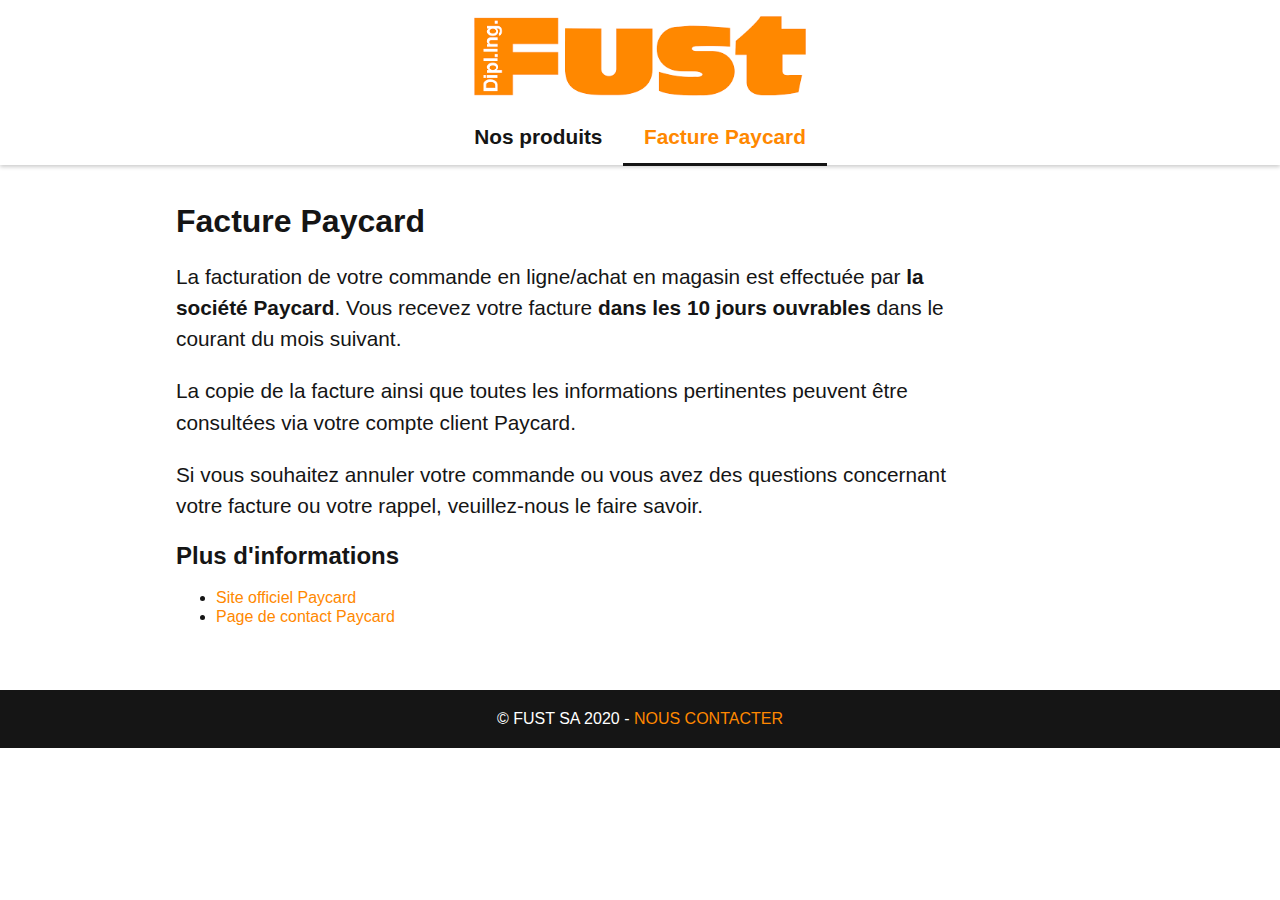
==== paycard.html @ da8ec77d "Initialize solution" ====
<!DOCTYPE html>
<html lang="fr"> <!-- Ne pas oublier de préciser la langue -->
<head>
    <!-- Encodage des caractères de la page -->
    <meta charset="UTF-8">
    <!-- viewport - Ajuste la taille de la page aux différents appareils : pc, mobiles, tablettes -->
    <meta name="viewport" content="width=device-width, initial-scale=1.0">
    <!-- Titre de la page. Visible dans l'onglet du navigateur -->
    <title>Paycard - Fust.ch</title>
    <!-- Auteur -->
    <meta name="author" content="Vanellope Von Schweetz">

    <!-- Styles -->
    <!-- Reset CSS redéfinit le style de toutes les balises  HTML -->
    <link rel="stylesheet" href="css/normalize.css">
    <!-- Feuille de style principale du site -->
    <link rel="stylesheet" href="css/main.css">
    <!-- Icône de base du site : FAVICON -->
    <link rel="icon" type="image/x-icon" href="favicon.ico" sizes="16x16">
</head>
<body>
<header>
    <img src="img/logo-fust.png"
         alt="Logo Distillerie de Porrentruy"
    >
    <nav>
        <ul>
            <li><a href="index.html">Nos produits</a></li>
            <li><a class="actif" href="paycard.html">Facture Paycard</a></li>
        </ul>
    </nav>
</header>
<main class="page-index">
    <h1>Facture Paycard</h1>

    <p>La facturation de votre commande en ligne/achat en magasin est
        effectuée par <strong>la société Paycard</strong>.
        Vous recevez votre facture <strong>dans les 10 jours ouvrables</strong>
        dans le courant du mois suivant.</p>

    <p>La copie de la facture ainsi que toutes les informations
        pertinentes peuvent être consultées via votre compte client
        Paycard.</p>

    <p>Si vous souhaitez annuler votre commande ou vous avez des
        questions concernant votre facture ou votre rappel, veuillez-nous
        le faire savoir.</p>

    <h2>Plus d'informations</h2>
    <ul>
        <li>
            <a href="https://www.paycard.ch/fr/">
                Site officiel Paycard
            </a>
        </li>
        <li>
            <a href="https://www.paycard.ch/fr/contact/">
                Page de contact Paycard
            </a>
        </li>
    </ul>
</main>
<footer>
    © Fust SA 2020 - <a href="mailto:contact@fust.ch">Nous contacter</a>
</footer>
</body>
</html>
---- css/main.css ----
@import "normalize.css";

/********** STYLE GENERAL *********/
* {
    box-sizing: border-box;
}

html,
body {
    font-family: "Segoe UI", Arial, sans-serif;
    font-weight: 400;
    font-size: 1em;
    background: #fff;
    color: #151515
}

h1, h2, h3, h4, h5, h6 {
    font-weight: 800;
}

img {
    max-width: 100%;
    height: auto;
}

a {
    text-decoration: none;
    color: #ff8800;
}

a:hover {
    color: #666666;
}

p {
    line-height: 1.5;
    font-size: 1.3rem;
    max-width: 800px;
}

/********** STYLE HEADER *********/
header {
    padding: 1rem;
    text-align: center;
    box-shadow: 0 2px 4px 0 rgba(0,0,0,.2);
}

header img {
    max-height: 80px;
}
/********** STYLE NAVIGATION *********/

header nav ul {
    padding: 0;
    margin: 1.5rem 0 1px;
    list-style-type: none;
    display: flex;
    justify-content: center;
}

header nav a {
    font-weight: bold;
    font-size: 1.3rem;
    padding: .75em 1em;
    color: #151515;
}

header nav a.actif {
    color: #ff8800;
    border-bottom: 3px solid #151515;
}

header nav a:hover {
    border-bottom: 3px solid #151515;
    background-color: #eeeeee;
}

/********** STYLE CONTENU PRINCIPAL *********/
main {
    padding: 1rem;
    max-width: 960px;
    margin: 0 auto;
}

/********** PAGE NOS PRODUITS *********/
.produits {
    list-style-type: none;
    padding: 0;
    display: flex;
    flex-wrap: wrap;
    justify-content: center;
}

.produits li {
    flex-basis: 50%;
    padding: 2% 1rem;
    transition: all 0.2s ease-in-out;
}

.produits li:hover {
    transform: scale(1.03);
}

.produits figure {
    text-align: center;
    margin: 0;
    padding: 1.5rem .75rem;
    border: 2px solid #151515;
}

.produits figcaption {
    font-size: 1.2rem;
    line-height: 2;
}

.produits figcaption h2 {
    color: #ff8800;
    text-align: center;
    margin: .5em 0 0;
    line-height: 1.1;
}

footer {
    color: #ffffff;
    background-color: #151515;
    margin-top: 2rem;
    padding: 20px 40px;
    text-align: center;
    text-transform: uppercase;
}
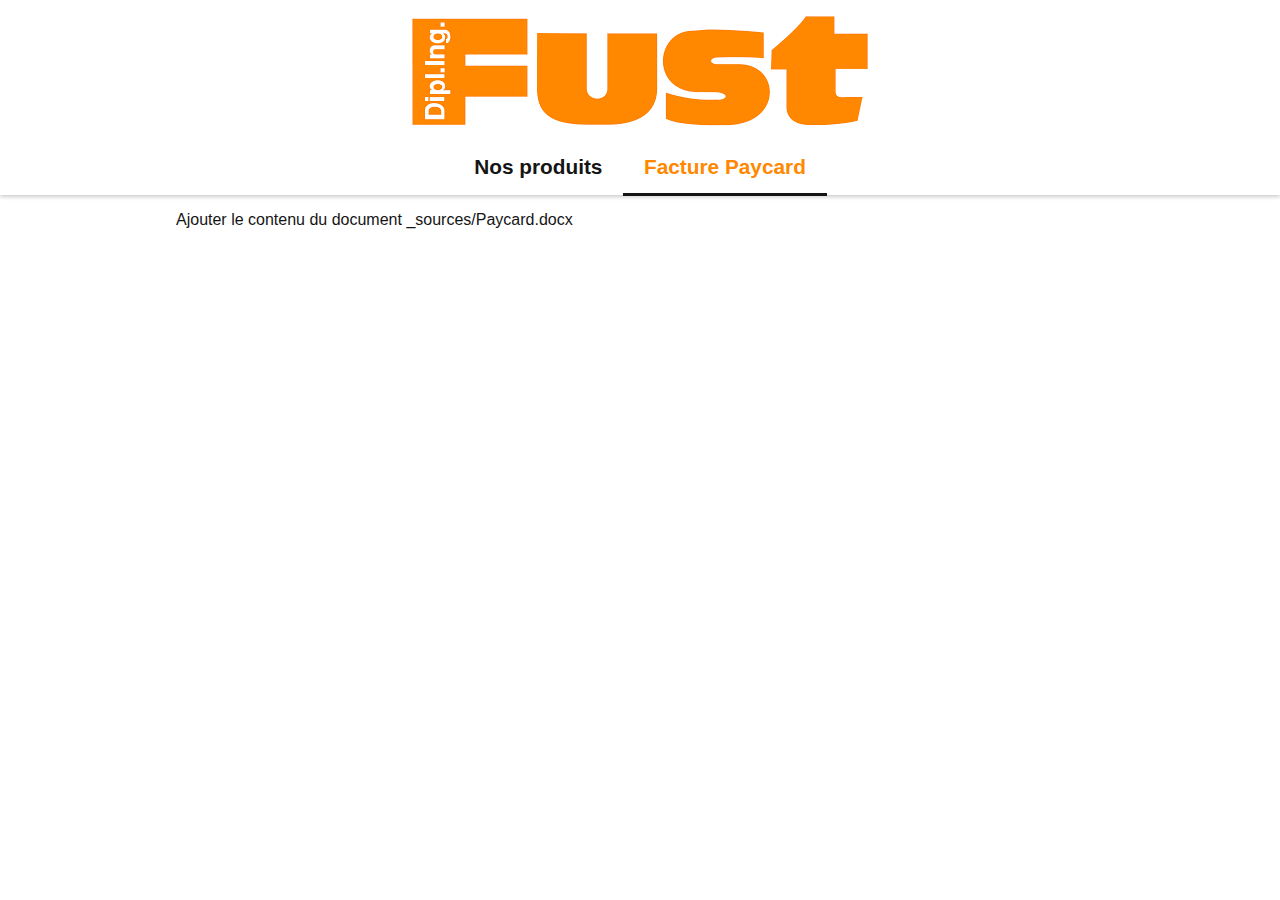
==== commit 003fa401: "Initial commit" ====
--- a/paycard.html
+++ b/paycard.html
@@ -6,7 +6,7 @@
     <!-- viewport - Ajuste la taille de la page aux différents appareils : pc, mobiles, tablettes -->
     <meta name="viewport" content="width=device-width, initial-scale=1.0">
     <!-- Titre de la page. Visible dans l'onglet du navigateur -->
-    <title>Paycard - Fust.ch</title>
+    <title>COUCOU</title>
     <!-- Auteur -->
     <meta name="author" content="Vanellope Von Schweetz">
 
@@ -31,37 +31,7 @@
     </nav>
 </header>
 <main class="page-index">
-    <h1>Facture Paycard</h1>
-
-    <p>La facturation de votre commande en ligne/achat en magasin est
-        effectuée par <strong>la société Paycard</strong>.
-        Vous recevez votre facture <strong>dans les 10 jours ouvrables</strong>
-        dans le courant du mois suivant.</p>
-
-    <p>La copie de la facture ainsi que toutes les informations
-        pertinentes peuvent être consultées via votre compte client
-        Paycard.</p>
-
-    <p>Si vous souhaitez annuler votre commande ou vous avez des
-        questions concernant votre facture ou votre rappel, veuillez-nous
-        le faire savoir.</p>
-
-    <h2>Plus d'informations</h2>
-    <ul>
-        <li>
-            <a href="https://www.paycard.ch/fr/">
-                Site officiel Paycard
-            </a>
-        </li>
-        <li>
-            <a href="https://www.paycard.ch/fr/contact/">
-                Page de contact Paycard
-            </a>
-        </li>
-    </ul>
+    Ajouter le contenu du document _sources/Paycard.docx
 </main>
-<footer>
-    © Fust SA 2020 - <a href="mailto:contact@fust.ch">Nous contacter</a>
-</footer>
 </body>
 </html>
--- a/css/main.css
+++ b/css/main.css
@@ -28,16 +28,6 @@
     color: #ff8800;
 }
 
-a:hover {
-    color: #666666;
-}
-
-p {
-    line-height: 1.5;
-    font-size: 1.3rem;
-    max-width: 800px;
-}
-
 /********** STYLE HEADER *********/
 header {
     padding: 1rem;
@@ -45,9 +35,6 @@
     box-shadow: 0 2px 4px 0 rgba(0,0,0,.2);
 }
 
-header img {
-    max-height: 80px;
-}
 /********** STYLE NAVIGATION *********/
 
 header nav ul {
@@ -86,13 +73,9 @@
 .produits {
     list-style-type: none;
     padding: 0;
-    display: flex;
-    flex-wrap: wrap;
-    justify-content: center;
 }
 
 .produits li {
-    flex-basis: 50%;
     padding: 2% 1rem;
     transition: all 0.2s ease-in-out;
 }
@@ -105,7 +88,6 @@
     text-align: center;
     margin: 0;
     padding: 1.5rem .75rem;
-    border: 2px solid #151515;
 }
 
 .produits figcaption {
@@ -114,17 +96,7 @@
 }
 
 .produits figcaption h2 {
-    color: #ff8800;
     text-align: center;
     margin: .5em 0 0;
     line-height: 1.1;
 }
-
-footer {
-    color: #ffffff;
-    background-color: #151515;
-    margin-top: 2rem;
-    padding: 20px 40px;
-    text-align: center;
-    text-transform: uppercase;
-}
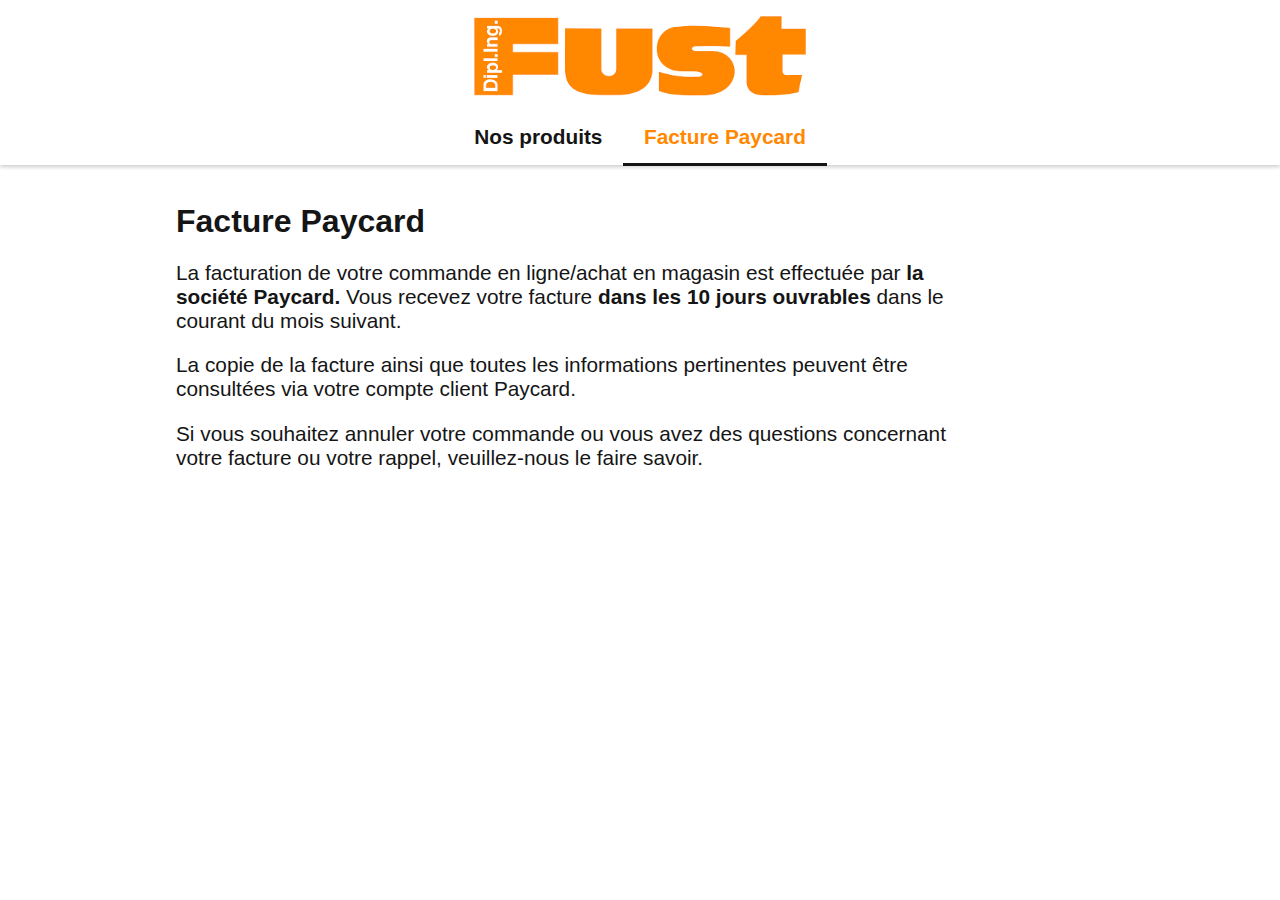
==== commit 3e264721: "ajout texte paycard.html" ====
--- a/paycard.html
+++ b/paycard.html
@@ -6,7 +6,7 @@
     <!-- viewport - Ajuste la taille de la page aux différents appareils : pc, mobiles, tablettes -->
     <meta name="viewport" content="width=device-width, initial-scale=1.0">
     <!-- Titre de la page. Visible dans l'onglet du navigateur -->
-    <title>COUCOU</title>
+    <title>Paycard - Fust.ch</title>
     <!-- Auteur -->
     <meta name="author" content="Vanellope Von Schweetz">
 
@@ -31,7 +31,13 @@
     </nav>
 </header>
 <main class="page-index">
-    Ajouter le contenu du document _sources/Paycard.docx
+    <h1>Facture Paycard</h1>
+    <p>La facturation de votre commande en ligne/achat en magasin est effectuée par <strong>la société Paycard.</strong>
+        Vous recevez votre facture <strong>dans les 10 jours ouvrables</strong> dans le courant du mois suivant.</p>
+    <p>La copie de la facture ainsi que toutes les informations pertinentes peuvent être consultées via votre compte
+        client Paycard.</p>
+    <p>Si vous souhaitez annuler votre commande ou vous avez des questions concernant votre facture ou votre rappel,
+        veuillez-nous le faire savoir.</p>
 </main>
 </body>
 </html>
--- a/css/main.css
+++ b/css/main.css
@@ -28,11 +28,25 @@
     color: #ff8800;
 }
 
+a:hover {
+    color: #666666;
+}
+
+p {
+    font-size: 1.3rem;
+    inline-size: 1.5;
+    max-width: 800px;
+}
+
 /********** STYLE HEADER *********/
 header {
     padding: 1rem;
     text-align: center;
     box-shadow: 0 2px 4px 0 rgba(0,0,0,.2);
+}
+
+header img {
+    max-height: 80px;
 }
 
 /********** STYLE NAVIGATION *********/
@@ -73,11 +87,20 @@
 .produits {
     list-style-type: none;
     padding: 0;
+    display: flex;
+    flex-direction: row;
+    flex-wrap: wrap;
+    align-content: center;
+    justify-content: space-around;
 }
 
 .produits li {
     padding: 2% 1rem;
     transition: all 0.2s ease-in-out;
+    border: #151515 2px solid;
+    flex-shrink: 2;
+    flex-grow: 0;
+    flex-basis: 40%;
 }
 
 .produits li:hover {
@@ -99,4 +122,5 @@
     text-align: center;
     margin: .5em 0 0;
     line-height: 1.1;
+    color: #ff8800;
 }
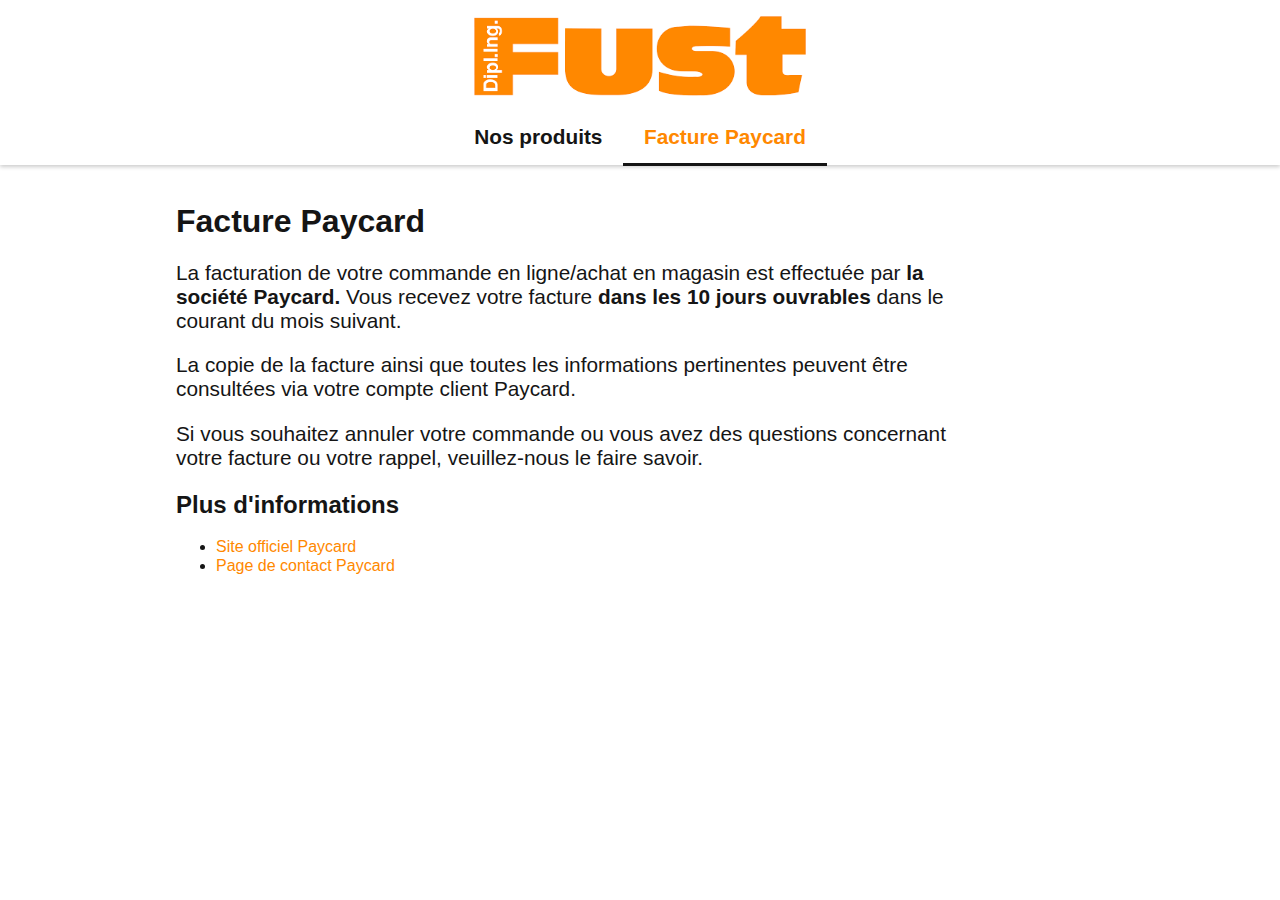
==== commit 3164ecac: "ajout ul page paycard.html" ====
--- a/paycard.html
+++ b/paycard.html
@@ -38,6 +38,12 @@
         client Paycard.</p>
     <p>Si vous souhaitez annuler votre commande ou vous avez des questions concernant votre facture ou votre rappel,
         veuillez-nous le faire savoir.</p>
+
+    <h2>Plus d'informations</h2>
+    <ul>
+        <li><a href="https://www.paycard.ch/fr/">Site officiel Paycard</a></li>
+        <li><a href="https://www.paycard.ch/fr/contact/">Page de contact Paycard</a></li>
+    </ul>
 </main>
 </body>
 </html>
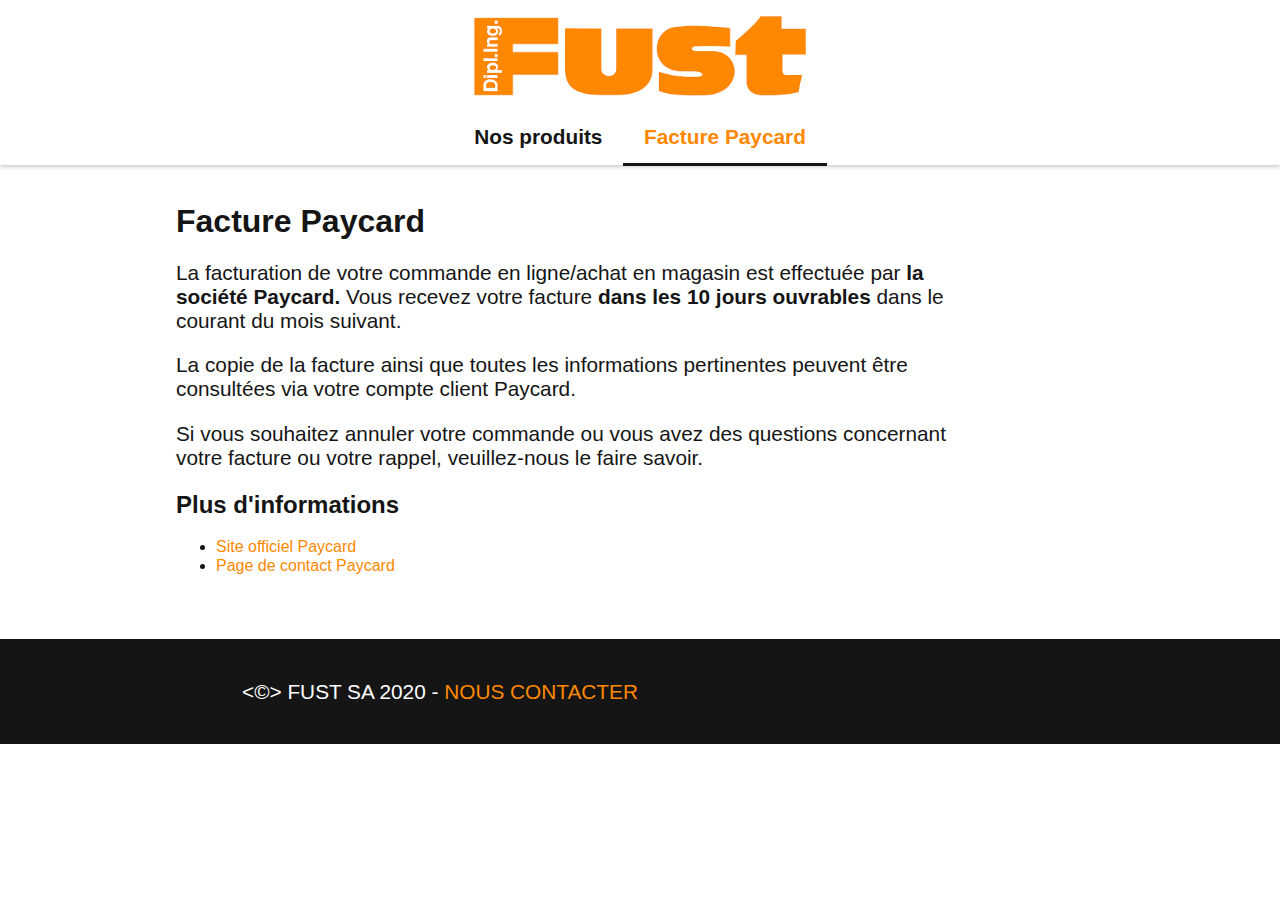
==== commit c2b1c646: "ajout style footer" ====
--- a/paycard.html
+++ b/paycard.html
@@ -45,5 +45,8 @@
         <li><a href="https://www.paycard.ch/fr/contact/">Page de contact Paycard</a></li>
     </ul>
 </main>
+<footer>
+    <p><&copy;> FUST SA 2020 - <a href="mailto:contact@fust.ch">NOUS CONTACTER</a></p>
+</footer>
 </body>
 </html>
--- a/css/main.css
+++ b/css/main.css
@@ -124,3 +124,15 @@
     line-height: 1.1;
     color: #ff8800;
 }
+
+/*********** Footer ***********/
+
+footer {
+    background-color: #151515;
+    margin-top: 2rem;
+    padding: 20px 40px;
+}
+footer p {
+    color: #ffffff;
+    text-align: center;
+}